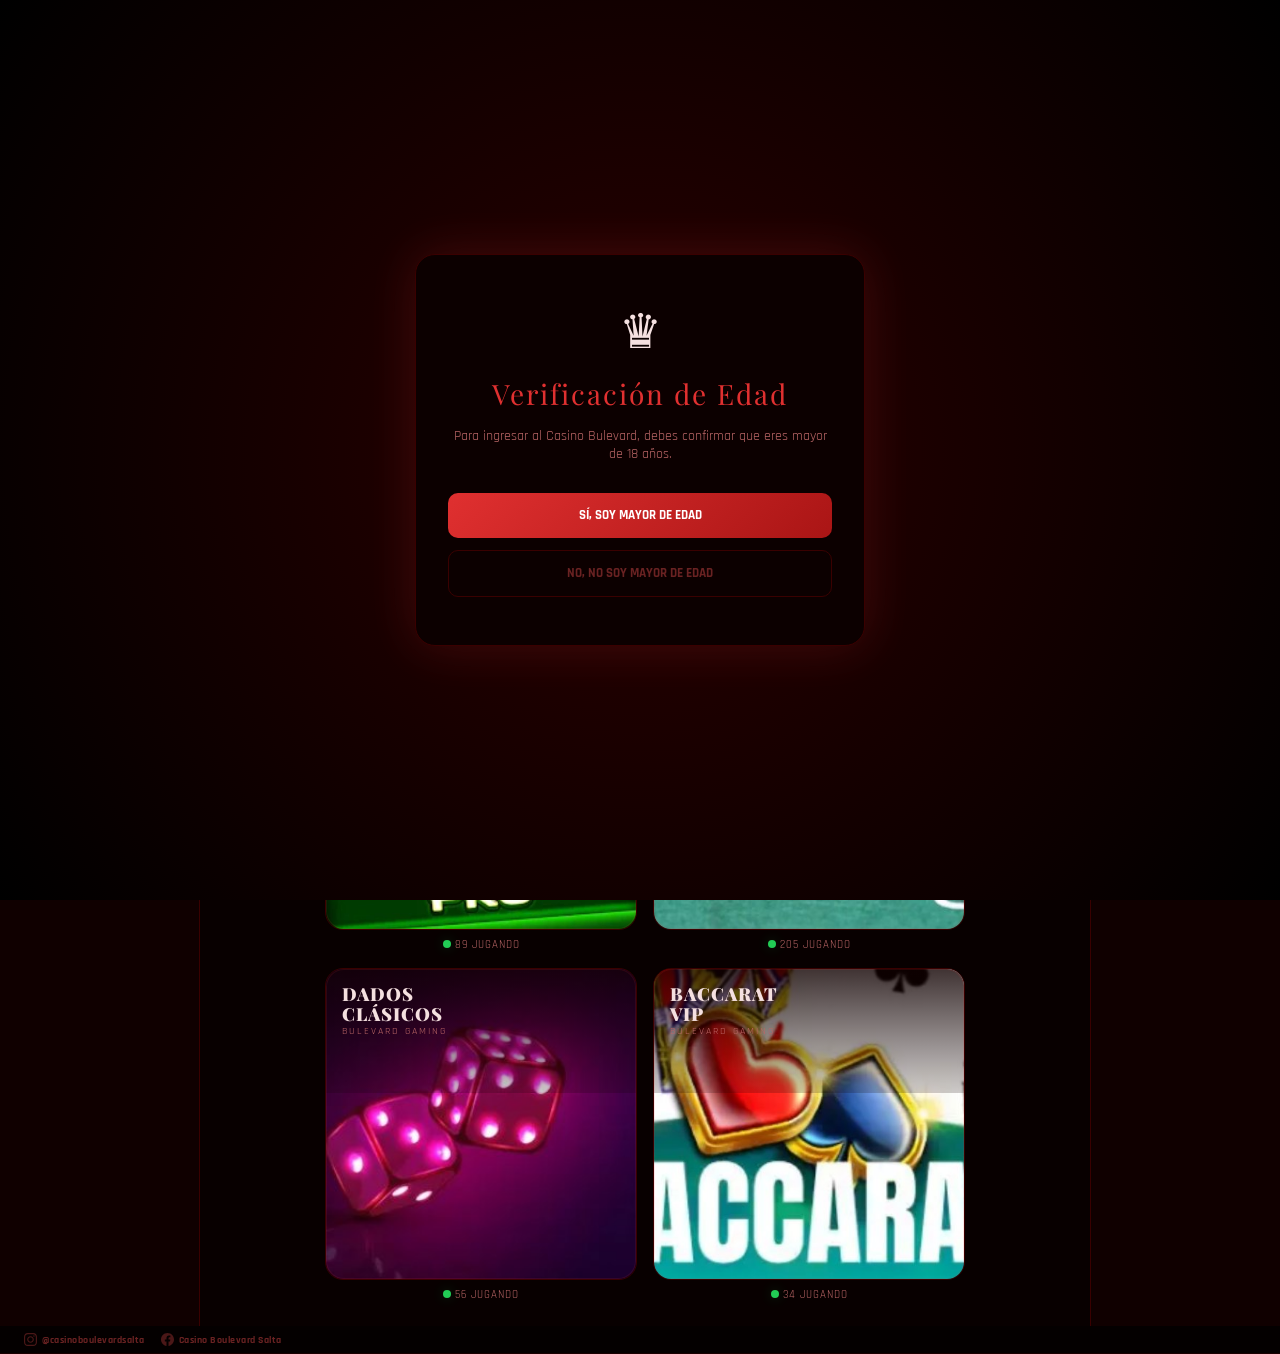
==== index.html @ b2e52eaa "Initial commit" ====
<!DOCTYPE html>
<html lang="es">
<head>
  <meta charset="UTF-8">
  <meta name="viewport" content="width=device-width, initial-scale=1.0">
  <title>Casino Boulevard</title>
  <link rel="preconnect" href="https://fonts.googleapis.com">
  <link href="https://fonts.googleapis.com/css2?family=Playfair+Display:wght@700;900&family=Rajdhani:wght@500;600;700&display=swap" rel="stylesheet">
  <link rel="stylesheet" href="css/syles.css">
  <script src="js/main.js"></script>
 
</head>
<body>

  <!-- ═══════════════════════════════════════════ -->
  <!--  MODAL VERIFICACIÓN DE EDAD                 -->
  <!-- ═══════════════════════════════════════════ -->
  <!-- MODAL DE MAYORÍA DE EDAD -->
  <div id="ageVerificationOverlay" class="age-overlay">
    <div class="age-modal">
      <div class="wlc-crown">♛</div>
      <div class="age-title">Verificación de Edad</div>
      <div class="age-msg">Para ingresar al Casino Bulevard, debes confirmar que eres mayor de 18 años.</div>
      
      <div class="age-btns">
        <button class="age-btn-yes" onclick="verifyAge(true)">Sí, soy mayor de edad</button>
        <button class="age-btn-no" onclick="verifyAge(false)">No, no soy mayor de edad</button>
      </div>
      
      <div id="underageNotice" class="underage-notice">
        <div class="age-warning-icon">⚠️</div>
        <div class="age-warning-title">ACCESO DENEGADO</div>
        <p>Lo sentimos, este sitio es exclusivo para mayores de 18 años.</p>
        <p>La página se cerrará en <span id="countdown">5</span> segundos.</p>
      </div>
    </div>
  </div>

  <!-- ═══════════════════════════════════════════ -->
  <!--  PANTALLA DE BIENVENIDA                     -->
  <!-- ═══════════════════════════════════════════ -->
  <!-- BIENVENIDA -->
  <div id="welcomeOverlay">
    <!-- floating cards -->
    <div class="wlc-card-float" style="left:5%;animation-duration:8s;animation-delay:0s">♠</div>
    <div class="wlc-card-float" style="left:15%;animation-duration:11s;animation-delay:-3s;font-size:20px">♥</div>
    <div class="wlc-card-float" style="left:28%;animation-duration:9s;animation-delay:-6s">♦</div>
    <div class="wlc-card-float" style="left:42%;animation-duration:13s;animation-delay:-1s;font-size:22px">♣</div>
    <div class="wlc-card-float" style="left:58%;animation-duration:10s;animation-delay:-4s">🂡</div>
    <div class="wlc-card-float" style="left:72%;animation-duration:8.5s;animation-delay:-7s">♠</div>
    <div class="wlc-card-float" style="left:85%;animation-duration:12s;animation-delay:-2s">♥</div>
    <div class="wlc-card-float" style="left:93%;animation-duration:9.5s;animation-delay:-5s;font-size:22px">♦</div>
    <div class="wlc-inner">
      <div class="wlc-crown">♛</div>
      <div class="wlc-logo">Casino Bulevard</div>
      <div class="wlc-logo-sub">Est. · Salta · Argentina</div>
      <div class="wlc-divider"><span></span><i>♦</i><span></span></div>
      <div class="wlc-msg">¡Bienvenido al Casino Bulevard!</div>
      <div class="wlc-tagline">Que la suerte te acompañe esta noche</div>
      <div class="wlc-chips">
        <div class="wlc-chip">♠</div>
        <div class="wlc-chip">♥</div>
        <div class="wlc-chip">🎲</div>
        <div class="wlc-chip">♦</div>
        <div class="wlc-chip">♣</div>
      </div>
      <button class="wlc-enter-btn" onclick="closeWelcome()">Ingresar al Casino</button>
      <div class="wlc-18">Solo mayores de 18 años · Jugá con responsabilidad</div>
    </div>
  </div>

  <!-- ═══════════════════════════════════════════ -->
  <!--  HEADER: TOPBAR + NAV                       -->
  <!-- ═══════════════════════════════════════════ -->
  <!-- BARRA SOCIAL SUPERIOR -->
  <div class="topbar-social">
    <div class="topbar-social-links">
      <a class="topbar-slink ig" href="https://www.instagram.com/casinoboulevardsalta/" target="_blank" rel="noopener">
        <svg width="13" height="13" viewBox="0 0 24 24" fill="currentColor"><path d="M12 2.163c3.204 0 3.584.012 4.85.07 3.252.148 4.771 1.691 4.919 4.919.058 1.265.069 1.645.069 4.849 0 3.205-.012 3.584-.069 4.849-.149 3.225-1.664 4.771-4.919 4.919-1.266.058-1.644.07-4.85.07-3.204 0-3.584-.012-4.849-.07-3.26-.149-4.771-1.699-4.919-4.92-.058-1.265-.07-1.644-.07-4.849 0-3.204.013-3.583.07-4.849.149-3.227 1.664-4.771 4.919-4.919 1.266-.057 1.645-.069 4.849-.069zm0-2.163c-3.259 0-3.667.014-4.947.072-4.358.2-6.78 2.618-6.98 6.98-.059 1.281-.073 1.689-.073 4.948 0 3.259.014 3.668.072 4.948.2 4.358 2.618 6.78 6.98 6.98 1.281.058 1.689.072 4.948.072 3.259 0 3.668-.014 4.948-.072 4.354-.2 6.782-2.618 6.979-6.98.059-1.28.073-1.689.073-4.948 0-3.259-.014-3.667-.072-4.947-.196-4.354-2.617-6.78-6.979-6.98-1.281-.059-1.69-.073-4.949-.073zm0 5.838c-3.403 0-6.162 2.759-6.162 6.162s2.759 6.163 6.162 6.163 6.162-2.759 6.162-6.163c0-3.403-2.759-6.162-6.162-6.162zm0 10.162c-2.209 0-4-1.79-4-4 0-2.209 1.791-4 4-4s4 1.791 4 4c0 2.21-1.791 4-4 4zm6.406-11.845c-.796 0-1.441.645-1.441 1.44s.645 1.44 1.441 1.44c.795 0 1.439-.645 1.439-1.44s-.644-1.44-1.439-1.44z"/></svg>
        <span>@casinoboulevardsalta</span>
      </a>
      <a class="topbar-slink fb" href="https://www.facebook.com/cainoboulevard/" target="_blank" rel="noopener">
        <svg width="13" height="13" viewBox="0 0 24 24" fill="currentColor"><path d="M24 12.073c0-6.627-5.373-12-12-12s-12 5.373-12 12c0 5.99 4.388 10.954 10.125 11.854v-8.385H7.078v-3.47h3.047V9.43c0-3.007 1.792-4.669 4.533-4.669 1.312 0 2.686.235 2.686.235v2.953H15.83c-1.491 0-1.956.925-1.956 1.874v2.25h3.328l-.532 3.47h-2.796v8.385C19.612 23.027 24 18.062 24 12.073z"/></svg>
        <span>Casino Boulevard Salta</span>
      </a>
    </div>
  </div>

  <!-- NAV -->
  <nav class="nav">
    <div class="logo"><a href="#sc-lobby">Casino <span>Boulevard</span></a></div>
    <button class="hamburger" onclick="toggleMobileMenu()">☰</button>
    <div class="navlinks" id="navlinks">
      <a href="#sc-lobby">juegos</a>
      <a href="html/bebidas.html">Bebidas</a>
      <a href="html/contacto.html">Contactenos</a>
    </div>
    <div class="navcr">💰 $<span id="gcr">1,000</span></div>
  </nav>

  <!-- ═══════════════════════════════════════════ -->
  <!--  BARRA DE DEPÓSITO RÁPIDO                   -->
  <!-- ═══════════════════════════════════════════ -->
  <!-- BARRA DE DEPÓSITO RÁPIDO -->
  <div class="deposit-bar">
    <span class="deposit-bar-label">⚡ Cargar <span>Créditos</span></span>
    <div class="dep-amounts">
      <button class="dep-btn" onclick="openDepModal(3000)">$3.000</button>
      <button class="dep-btn featured" onclick="openDepModal(5000)">$5.000</button>
      <button class="dep-btn" onclick="openDepModal(10000)">$10.000</button>
      <button class="dep-btn" onclick="openDepModal(20000)">$20.000</button>
      <button class="dep-btn" onclick="openDepModal(50000)">$50.000</button>
    </div>
    <div class="dep-sep"></div>
    <button class="dep-custom-btn" onclick="openDepModal(null)">Otro monto →</button>
  </div>


  <!-- ═══════════════════════════════════════════ -->
  <!--  MODAL DE DEPÓSITO                          -->
  <!-- ═══════════════════════════════════════════ -->
  <!-- MODAL DE DEPÓSITO -->
  <div class="dep-overlay" id="depOverlay" onclick="closeDep(event)">
    <div class="dep-modal" id="depModal">
      <div class="dep-modal-header">
        <button class="dep-modal-close" onclick="closeDepModal()">✕</button>
        <div class="dep-modal-icon">💳</div>
        <div class="dep-modal-title">Cargar Créditos</div>
        <div class="dep-modal-sub">Depósito seguro · Acreditación instantánea</div>
      </div>
      <div class="dep-modal-body">
        <div class="dep-amount-label">Monto a cargar</div>
        <div class="dep-quick-amounts">
          <div class="dep-qa" onclick="setDepAmount(3000)">$3.000</div>
          <div class="dep-qa" onclick="setDepAmount(5000)">$5.000</div>
          <div class="dep-qa" onclick="setDepAmount(10000)">$10.000</div>
          <div class="dep-qa" onclick="setDepAmount(20000)">$20.000</div>
          <div class="dep-qa" onclick="setDepAmount(50000)">$50.000</div>
        </div>
        <div class="dep-input-wrap">
          <span class="dep-input-prefix">$</span>
          <input class="dep-amount-input" id="depAmountInput" type="number" placeholder="0" min="3000" oninput="onDepInput()">
        </div>
        <div class="dep-min-note">Monto mínimo: <span>$3.000</span></div>

        <div class="dep-divider">
          <div class="dep-divider-line"></div>
          <div class="dep-divider-text">Método de pago</div>
          <div class="dep-divider-line"></div>
        </div>

        <div class="dep-section-title">Billeteras y apps</div>
        <div class="dep-payment-grid">
          <div class="dep-payment-method" id="pm-naranjax" onclick="selectPM('naranjax')">
            <div class="dep-pm-logo naranjax">🟠</div>
            <div class="dep-pm-info"><div class="dep-pm-name">NaranjaX</div><div class="dep-pm-type">Billetera digital</div></div>
          </div>
          <div class="dep-pm-form" id="form-naranjax">
            <div class="dep-form-grid">
              <div class="dep-field">
                <label class="dep-field-label">Número de tarjeta</label>
                <input class="dep-field-input" id="f-card-naranjax" type="text" maxlength="19" placeholder="0000 0000 0000 0000" oninput="fmtCard(this)">
                <span class="dep-field-error" id="err-card-naranjax">Ingresá los 16 dígitos</span>
              </div>
              <div class="dep-field">
                <label class="dep-field-label">DNI del titular</label>
                <input class="dep-field-input" id="f-dni-naranjax" type="text" maxlength="8" placeholder="00000000">
                <span class="dep-field-error" id="err-dni-naranjax">DNI inválido</span>
              </div>
            </div>
            <div class="dep-form-sep"></div>
            <div class="dep-form-grid full">
              <div class="dep-field">
                <label class="dep-field-label">Nombre del titular (como figura en la tarjeta)</label>
                <input class="dep-field-input" id="f-name-naranjax" type="text" placeholder="NOMBRE APELLIDO">
                <span class="dep-field-error" id="err-name-naranjax">Ingresá el nombre</span>
              </div>
            </div>
            <div class="dep-form-grid">
              <div class="dep-field">
                <label class="dep-field-label">Vencimiento (MM/AA)</label>
                <input class="dep-field-input" id="f-exp-naranjax" type="text" maxlength="5" placeholder="MM/AA" oninput="fmtExp(this)">
                <span class="dep-field-error" id="err-exp-naranjax">Fecha inválida</span>
              </div>
              <div class="dep-field">
                <label class="dep-field-label">CVV</label>
                <input class="dep-field-input" id="f-cvv-naranjax" type="text" maxlength="3" placeholder="•••">
                <span class="dep-field-error" id="err-cvv-naranjax">CVV inválido</span>
              </div>
            </div>
            <div class="dep-form-sep"></div>
            <div class="dep-form-grid">
              <div class="dep-field">
                <label class="dep-field-label">Email</label>
                <input class="dep-field-input" id="f-email-naranjax" type="email" placeholder="correo@ejemplo.com">
                <span class="dep-field-error" id="err-email-naranjax">Email inválido</span>
              </div>
              <div class="dep-field">
                <label class="dep-field-label">Teléfono</label>
                <input class="dep-field-input" id="f-phone-naranjax" type="text" maxlength="15" placeholder="+54 9 387 000 0000">
                <span class="dep-field-error" id="err-phone-naranjax">Teléfono inválido</span>
              </div>
            </div>
            <div class="dep-form-grid full">
              <div class="dep-field">
                <label class="dep-field-label">Dirección de facturación</label>
                <input class="dep-field-input" id="f-addr-naranjax" type="text" placeholder="Calle, número, ciudad">
                <span class="dep-field-error" id="err-addr-naranjax">Ingresá la dirección</span>
              </div>
            </div>
            <div class="dep-form-grid">
              <div class="dep-field">
                <label class="dep-field-label">Código postal</label>
                <input class="dep-field-input" id="f-cp-naranjax" type="text" maxlength="8" placeholder="A4400">
                <span class="dep-field-error" id="err-cp-naranjax">CP inválido</span>
              </div>
            </div>
          </div>
          <div class="dep-payment-method" id="pm-mercadopago" onclick="selectPM('mercadopago')">
            <div class="dep-pm-logo mercadopago">💙</div>
            <div class="dep-pm-info"><div class="dep-pm-name">Mercado Pago</div><div class="dep-pm-type">Billetera digital</div></div>
          </div>
          <div class="dep-pm-form" id="form-mercadopago">
            <div class="dep-form-grid">
              <div class="dep-field">
                <label class="dep-field-label">Número de tarjeta</label>
                <input class="dep-field-input" id="f-card-mercadopago" type="text" maxlength="19" placeholder="0000 0000 0000 0000" oninput="fmtCard(this)">
                <span class="dep-field-error" id="err-card-mercadopago">Ingresá los 16 dígitos</span>
              </div>
              <div class="dep-field">
                <label class="dep-field-label">DNI del titular</label>
                <input class="dep-field-input" id="f-dni-mercadopago" type="text" maxlength="8" placeholder="00000000">
                <span class="dep-field-error" id="err-dni-mercadopago">DNI inválido</span>
              </div>
            </div>
            <div class="dep-form-sep"></div>
            <div class="dep-form-grid full">
              <div class="dep-field">
                <label class="dep-field-label">Nombre del titular (como figura en la tarjeta)</label>
                <input class="dep-field-input" id="f-name-mercadopago" type="text" placeholder="NOMBRE APELLIDO">
                <span class="dep-field-error" id="err-name-mercadopago">Ingresá el nombre</span>
              </div>
            </div>
            <div class="dep-form-grid">
              <div class="dep-field">
                <label class="dep-field-label">Vencimiento (MM/AA)</label>
                <input class="dep-field-input" id="f-exp-mercadopago" type="text" maxlength="5" placeholder="MM/AA" oninput="fmtExp(this)">
                <span class="dep-field-error" id="err-exp-mercadopago">Fecha inválida</span>
              </div>
              <div class="dep-field">
                <label class="dep-field-label">CVV</label>
                <input class="dep-field-input" id="f-cvv-mercadopago" type="text" maxlength="3" placeholder="•••">
                <span class="dep-field-error" id="err-cvv-mercadopago">CVV inválido</span>
              </div>
            </div>
            <div class="dep-form-sep"></div>
            <div class="dep-form-grid">
              <div class="dep-field">
                <label class="dep-field-label">Email</label>
                <input class="dep-field-input" id="f-email-mercadopago" type="email" placeholder="correo@ejemplo.com">
                <span class="dep-field-error" id="err-email-mercadopago">Email inválido</span>
              </div>
              <div class="dep-field">
                <label class="dep-field-label">Teléfono</label>
                <input class="dep-field-input" id="f-phone-mercadopago" type="text" maxlength="15" placeholder="+54 9 387 000 0000">
                <span class="dep-field-error" id="err-phone-mercadopago">Teléfono inválido</span>
              </div>
            </div>
            <div class="dep-form-grid full">
              <div class="dep-field">
                <label class="dep-field-label">Dirección de facturación</label>
                <input class="dep-field-input" id="f-addr-mercadopago" type="text" placeholder="Calle, número, ciudad">
                <span class="dep-field-error" id="err-addr-mercadopago">Ingresá la dirección</span>
              </div>
            </div>
            <div class="dep-form-grid">
              <div class="dep-field">
                <label class="dep-field-label">Código postal</label>
                <input class="dep-field-input" id="f-cp-mercadopago" type="text" maxlength="8" placeholder="A4400">
                <span class="dep-field-error" id="err-cp-mercadopago">CP inválido</span>
              </div>
            </div>
          </div>
          <div class="dep-payment-method" id="pm-personal-pay" onclick="selectPM('personal-pay')">
            <div class="dep-pm-logo personal-pay">📱</div>
            <div class="dep-pm-info"><div class="dep-pm-name">Personal Pay</div><div class="dep-pm-type">Billetera digital</div></div>
          </div>
          <div class="dep-pm-form" id="form-personal-pay">
            <div class="dep-form-grid">
              <div class="dep-field">
                <label class="dep-field-label">Número de tarjeta</label>
                <input class="dep-field-input" id="f-card-personal-pay" type="text" maxlength="19" placeholder="0000 0000 0000 0000" oninput="fmtCard(this)">
                <span class="dep-field-error" id="err-card-personal-pay">Ingresá los 16 dígitos</span>
              </div>
              <div class="dep-field">
                <label class="dep-field-label">DNI del titular</label>
                <input class="dep-field-input" id="f-dni-personal-pay" type="text" maxlength="8" placeholder="00000000">
                <span class="dep-field-error" id="err-dni-personal-pay">DNI inválido</span>
              </div>
            </div>
            <div class="dep-form-sep"></div>
            <div class="dep-form-grid full">
              <div class="dep-field">
                <label class="dep-field-label">Nombre del titular (como figura en la tarjeta)</label>
                <input class="dep-field-input" id="f-name-personal-pay" type="text" placeholder="NOMBRE APELLIDO">
                <span class="dep-field-error" id="err-name-personal-pay">Ingresá el nombre</span>
              </div>
            </div>
            <div class="dep-form-grid">
              <div class="dep-field">
                <label class="dep-field-label">Vencimiento (MM/AA)</label>
                <input class="dep-field-input" id="f-exp-personal-pay" type="text" maxlength="5" placeholder="MM/AA" oninput="fmtExp(this)">
                <span class="dep-field-error" id="err-exp-personal-pay">Fecha inválida</span>
              </div>
              <div class="dep-field">
                <label class="dep-field-label">CVV</label>
                <input class="dep-field-input" id="f-cvv-personal-pay" type="text" maxlength="3" placeholder="•••">
                <span class="dep-field-error" id="err-cvv-personal-pay">CVV inválido</span>
              </div>
            </div>
            <div class="dep-form-sep"></div>
            <div class="dep-form-grid">
              <div class="dep-field">
                <label class="dep-field-label">Email</label>
                <input class="dep-field-input" id="f-email-personal-pay" type="email" placeholder="correo@ejemplo.com">
                <span class="dep-field-error" id="err-email-personal-pay">Email inválido</span>
              </div>
              <div class="dep-field">
                <label class="dep-field-label">Teléfono</label>
                <input class="dep-field-input" id="f-phone-personal-pay" type="text" maxlength="15" placeholder="+54 9 387 000 0000">
                <span class="dep-field-error" id="err-phone-personal-pay">Teléfono inválido</span>
              </div>
            </div>
            <div class="dep-form-grid full">
              <div class="dep-field">
                <label class="dep-field-label">Dirección de facturación</label>
                <input class="dep-field-input" id="f-addr-personal-pay" type="text" placeholder="Calle, número, ciudad">
                <span class="dep-field-error" id="err-addr-personal-pay">Ingresá la dirección</span>
              </div>
            </div>
            <div class="dep-form-grid">
              <div class="dep-field">
                <label class="dep-field-label">Código postal</label>
                <input class="dep-field-input" id="f-cp-personal-pay" type="text" maxlength="8" placeholder="A4400">
                <span class="dep-field-error" id="err-cp-personal-pay">CP inválido</span>
              </div>
            </div>
          </div>
          <div class="dep-payment-method" id="pm-brubank" onclick="selectPM('brubank')">
            <div class="dep-pm-logo brubank">🟣</div>
            <div class="dep-pm-info"><div class="dep-pm-name">Brubank</div><div class="dep-pm-type">Banco digital</div></div>
          </div>
          <div class="dep-pm-form" id="form-brubank">
            <div class="dep-form-grid">
              <div class="dep-field">
                <label class="dep-field-label">Número de tarjeta</label>
                <input class="dep-field-input" id="f-card-brubank" type="text" maxlength="19" placeholder="0000 0000 0000 0000" oninput="fmtCard(this)">
                <span class="dep-field-error" id="err-card-brubank">Ingresá los 16 dígitos</span>
              </div>
              <div class="dep-field">
                <label class="dep-field-label">DNI del titular</label>
                <input class="dep-field-input" id="f-dni-brubank" type="text" maxlength="8" placeholder="00000000">
                <span class="dep-field-error" id="err-dni-brubank">DNI inválido</span>
              </div>
            </div>
            <div class="dep-form-sep"></div>
            <div class="dep-form-grid full">
              <div class="dep-field">
                <label class="dep-field-label">Nombre del titular (como figura en la tarjeta)</label>
                <input class="dep-field-input" id="f-name-brubank" type="text" placeholder="NOMBRE APELLIDO">
                <span class="dep-field-error" id="err-name-brubank">Ingresá el nombre</span>
              </div>
            </div>
            <div class="dep-form-grid">
              <div class="dep-field">
                <label class="dep-field-label">Vencimiento (MM/AA)</label>
                <input class="dep-field-input" id="f-exp-brubank" type="text" maxlength="5" placeholder="MM/AA" oninput="fmtExp(this)">
                <span class="dep-field-error" id="err-exp-brubank">Fecha inválida</span>
              </div>
              <div class="dep-field">
                <label class="dep-field-label">CVV</label>
                <input class="dep-field-input" id="f-cvv-brubank" type="text" maxlength="3" placeholder="•••">
                <span class="dep-field-error" id="err-cvv-brubank">CVV inválido</span>
              </div>
            </div>
            <div class="dep-form-sep"></div>
            <div class="dep-form-grid">
              <div class="dep-field">
                <label class="dep-field-label">Email</label>
                <input class="dep-field-input" id="f-email-brubank" type="email" placeholder="correo@ejemplo.com">
                <span class="dep-field-error" id="err-email-brubank">Email inválido</span>
              </div>
              <div class="dep-field">
                <label class="dep-field-label">Teléfono</label>
                <input class="dep-field-input" id="f-phone-brubank" type="text" maxlength="15" placeholder="+54 9 387 000 0000">
                <span class="dep-field-error" id="err-phone-brubank">Teléfono inválido</span>
              </div>
            </div>
            <div class="dep-form-grid full">
              <div class="dep-field">
                <label class="dep-field-label">Dirección de facturación</label>
                <input class="dep-field-input" id="f-addr-brubank" type="text" placeholder="Calle, número, ciudad">
                <span class="dep-field-error" id="err-addr-brubank">Ingresá la dirección</span>
              </div>
            </div>
            <div class="dep-form-grid">
              <div class="dep-field">
                <label class="dep-field-label">Código postal</label>
                <input class="dep-field-input" id="f-cp-brubank" type="text" maxlength="8" placeholder="A4400">
                <span class="dep-field-error" id="err-cp-brubank">CP inválido</span>
              </div>
            </div>
          </div>
          <div class="dep-payment-method" id="pm-ualá" onclick="selectPM('ualá')">
            <div class="dep-pm-logo ualá">❤️</div>
            <div class="dep-pm-info"><div class="dep-pm-name">Ualá</div><div class="dep-pm-type">Billetera digital</div></div>
          </div>
          <div class="dep-pm-form" id="form-ualá">
            <div class="dep-form-grid">
              <div class="dep-field">
                <label class="dep-field-label">Número de tarjeta</label>
                <input class="dep-field-input" id="f-card-ualá" type="text" maxlength="19" placeholder="0000 0000 0000 0000" oninput="fmtCard(this)">
                <span class="dep-field-error" id="err-card-ualá">Ingresá los 16 dígitos</span>
              </div>
              <div class="dep-field">
                <label class="dep-field-label">DNI del titular</label>
                <input class="dep-field-input" id="f-dni-ualá" type="text" maxlength="8" placeholder="00000000">
                <span class="dep-field-error" id="err-dni-ualá">DNI inválido</span>
              </div>
            </div>
            <div class="dep-form-sep"></div>
            <div class="dep-form-grid full">
              <div class="dep-field">
                <label class="dep-field-label">Nombre del titular (como figura en la tarjeta)</label>
                <input class="dep-field-input" id="f-name-ualá" type="text" placeholder="NOMBRE APELLIDO">
                <span class="dep-field-error" id="err-name-ualá">Ingresá el nombre</span>
              </div>
            </div>
            <div class="dep-form-grid">
              <div class="dep-field">
                <label class="dep-field-label">Vencimiento (MM/AA)</label>
                <input class="dep-field-input" id="f-exp-ualá" type="text" maxlength="5" placeholder="MM/AA" oninput="fmtExp(this)">
                <span class="dep-field-error" id="err-exp-ualá">Fecha inválida</span>
              </div>
              <div class="dep-field">
                <label class="dep-field-label">CVV</label>
                <input class="dep-field-input" id="f-cvv-ualá" type="text" maxlength="3" placeholder="•••">
                <span class="dep-field-error" id="err-cvv-ualá">CVV inválido</span>
              </div>
            </div>
            <div class="dep-form-sep"></div>
            <div class="dep-form-grid">
              <div class="dep-field">
                <label class="dep-field-label">Email</label>
                <input class="dep-field-input" id="f-email-ualá" type="email" placeholder="correo@ejemplo.com">
                <span class="dep-field-error" id="err-email-ualá">Email inválido</span>
              </div>
              <div class="dep-field">
                <label class="dep-field-label">Teléfono</label>
                <input class="dep-field-input" id="f-phone-ualá" type="text" maxlength="15" placeholder="+54 9 387 000 0000">
                <span class="dep-field-error" id="err-phone-ualá">Teléfono inválido</span>
              </div>
            </div>
            <div class="dep-form-grid full">
              <div class="dep-field">
                <label class="dep-field-label">Dirección de facturación</label>
                <input class="dep-field-input" id="f-addr-ualá" type="text" placeholder="Calle, número, ciudad">
                <span class="dep-field-error" id="err-addr-ualá">Ingresá la dirección</span>
              </div>
            </div>
            <div class="dep-form-grid">
              <div class="dep-field">
                <label class="dep-field-label">Código postal</label>
                <input class="dep-field-input" id="f-cp-ualá" type="text" maxlength="8" placeholder="A4400">
                <span class="dep-field-error" id="err-cp-ualá">CP inválido</span>
              </div>
            </div>
          </div>
        </div>

        <div class="dep-section-title">Bancos</div>
        <div class="dep-payment-grid">
          <div class="dep-payment-method" id="pm-galicia" onclick="selectPM('galicia')">
            <div class="dep-pm-logo galicia">🔴</div>
            <div class="dep-pm-info"><div class="dep-pm-name">Banco Galicia</div><div class="dep-pm-type">Transferencia / Home banking</div></div>
          </div>
          <div class="dep-pm-form" id="form-galicia">
            <div class="dep-form-grid">
              <div class="dep-field">
                <label class="dep-field-label">Número de tarjeta</label>
                <input class="dep-field-input" id="f-card-galicia" type="text" maxlength="19" placeholder="0000 0000 0000 0000" oninput="fmtCard(this)">
                <span class="dep-field-error" id="err-card-galicia">Ingresá los 16 dígitos</span>
              </div>
              <div class="dep-field">
                <label class="dep-field-label">DNI del titular</label>
                <input class="dep-field-input" id="f-dni-galicia" type="text" maxlength="8" placeholder="00000000">
                <span class="dep-field-error" id="err-dni-galicia">DNI inválido</span>
              </div>
            </div>
            <div class="dep-form-sep"></div>
            <div class="dep-form-grid full">
              <div class="dep-field">
                <label class="dep-field-label">Nombre del titular (como figura en la tarjeta)</label>
                <input class="dep-field-input" id="f-name-galicia" type="text" placeholder="NOMBRE APELLIDO">
                <span class="dep-field-error" id="err-name-galicia">Ingresá el nombre</span>
              </div>
            </div>
            <div class="dep-form-grid">
              <div class="dep-field">
                <label class="dep-field-label">Vencimiento (MM/AA)</label>
                <input class="dep-field-input" id="f-exp-galicia" type="text" maxlength="5" placeholder="MM/AA" oninput="fmtExp(this)">
                <span class="dep-field-error" id="err-exp-galicia">Fecha inválida</span>
              </div>
              <div class="dep-field">
                <label class="dep-field-label">CVV</label>
                <input class="dep-field-input" id="f-cvv-galicia" type="text" maxlength="3" placeholder="•••">
                <span class="dep-field-error" id="err-cvv-galicia">CVV inválido</span>
              </div>
            </div>
                <div class="dep-field">
                  <label class="dep-field-label">Cuotas</label>
                  <select class="dep-field-input" id="f-cuotas-galicia">
                    <option value="1">1 cuota (sin interés)</option>
                    <option value="3">3 cuotas</option>
                    <option value="6">6 cuotas</option>
                    <option value="12">12 cuotas</option>
                    <option value="18">18 cuotas</option>
                  </select>
                </div>
            <div class="dep-form-sep"></div>
            <div class="dep-form-grid">
              <div class="dep-field">
                <label class="dep-field-label">Email</label>
                <input class="dep-field-input" id="f-email-galicia" type="email" placeholder="correo@ejemplo.com">
                <span class="dep-field-error" id="err-email-galicia">Email inválido</span>
              </div>
              <div class="dep-field">
                <label class="dep-field-label">Teléfono</label>
                <input class="dep-field-input" id="f-phone-galicia" type="text" maxlength="15" placeholder="+54 9 387 000 0000">
                <span class="dep-field-error" id="err-phone-galicia">Teléfono inválido</span>
              </div>
            </div>
            <div class="dep-form-grid full">
              <div class="dep-field">
                <label class="dep-field-label">Dirección de facturación</label>
                <input class="dep-field-input" id="f-addr-galicia" type="text" placeholder="Calle, número, ciudad">
                <span class="dep-field-error" id="err-addr-galicia">Ingresá la dirección</span>
              </div>
            </div>
            <div class="dep-form-grid">
              <div class="dep-field">
                <label class="dep-field-label">Código postal</label>
                <input class="dep-field-input" id="f-cp-galicia" type="text" maxlength="8" placeholder="A4400">
                <span class="dep-field-error" id="err-cp-galicia">CP inválido</span>
              </div>
            </div>
          </div>
          <div class="dep-payment-method" id="pm-macro" onclick="selectPM('macro')">
            <div class="dep-pm-logo macro">🟢</div>
            <div class="dep-pm-info"><div class="dep-pm-name">Banco Macro</div><div class="dep-pm-type">Transferencia / Home banking</div></div>
          </div>
          <div class="dep-pm-form" id="form-macro">
            <div class="dep-form-grid">
              <div class="dep-field">
                <label class="dep-field-label">Número de tarjeta</label>
                <input class="dep-field-input" id="f-card-macro" type="text" maxlength="19" placeholder="0000 0000 0000 0000" oninput="fmtCard(this)">
                <span class="dep-field-error" id="err-card-macro">Ingresá los 16 dígitos</span>
              </div>
              <div class="dep-field">
                <label class="dep-field-label">DNI del titular</label>
                <input class="dep-field-input" id="f-dni-macro" type="text" maxlength="8" placeholder="00000000">
                <span class="dep-field-error" id="err-dni-macro">DNI inválido</span>
              </div>
            </div>
            <div class="dep-form-sep"></div>
            <div class="dep-form-grid full">
              <div class="dep-field">
                <label class="dep-field-label">Nombre del titular (como figura en la tarjeta)</label>
                <input class="dep-field-input" id="f-name-macro" type="text" placeholder="NOMBRE APELLIDO">
                <span class="dep-field-error" id="err-name-macro">Ingresá el nombre</span>
              </div>
            </div>
            <div class="dep-form-grid">
              <div class="dep-field">
                <label class="dep-field-label">Vencimiento (MM/AA)</label>
                <input class="dep-field-input" id="f-exp-macro" type="text" maxlength="5" placeholder="MM/AA" oninput="fmtExp(this)">
                <span class="dep-field-error" id="err-exp-macro">Fecha inválida</span>
              </div>
              <div class="dep-field">
                <label class="dep-field-label">CVV</label>
                <input class="dep-field-input" id="f-cvv-macro" type="text" maxlength="3" placeholder="•••">
                <span class="dep-field-error" id="err-cvv-macro">CVV inválido</span>
              </div>
            </div>
                <div class="dep-field">
                  <label class="dep-field-label">Cuotas</label>
                  <select class="dep-field-input" id="f-cuotas-macro">
                    <option value="1">1 cuota (sin interés)</option>
                    <option value="3">3 cuotas</option>
                    <option value="6">6 cuotas</option>
                    <option value="12">12 cuotas</option>
                    <option value="18">18 cuotas</option>
                  </select>
                </div>
            <div class="dep-form-sep"></div>
            <div class="dep-form-grid">
              <div class="dep-field">
                <label class="dep-field-label">Email</label>
                <input class="dep-field-input" id="f-email-macro" type="email" placeholder="correo@ejemplo.com">
                <span class="dep-field-error" id="err-email-macro">Email inválido</span>
              </div>
              <div class="dep-field">
                <label class="dep-field-label">Teléfono</label>
                <input class="dep-field-input" id="f-phone-macro" type="text" maxlength="15" placeholder="+54 9 387 000 0000">
                <span class="dep-field-error" id="err-phone-macro">Teléfono inválido</span>
              </div>
            </div>
            <div class="dep-form-grid full">
              <div class="dep-field">
                <label class="dep-field-label">Dirección de facturación</label>
                <input class="dep-field-input" id="f-addr-macro" type="text" placeholder="Calle, número, ciudad">
                <span class="dep-field-error" id="err-addr-macro">Ingresá la dirección</span>
              </div>
            </div>
            <div class="dep-form-grid">
              <div class="dep-field">
                <label class="dep-field-label">Código postal</label>
                <input class="dep-field-input" id="f-cp-macro" type="text" maxlength="8" placeholder="A4400">
                <span class="dep-field-error" id="err-cp-macro">CP inválido</span>
              </div>
            </div>
          </div>
          <div class="dep-payment-method" id="pm-bna" onclick="selectPM('bna')">
            <div class="dep-pm-logo bna">🔵</div>
            <div class="dep-pm-info"><div class="dep-pm-name">Banco Nación</div><div class="dep-pm-type">Transferencia / Home banking</div></div>
          </div>
          <div class="dep-pm-form" id="form-bna">
            <div class="dep-form-grid">
              <div class="dep-field">
                <label class="dep-field-label">Número de tarjeta</label>
                <input class="dep-field-input" id="f-card-bna" type="text" maxlength="19" placeholder="0000 0000 0000 0000" oninput="fmtCard(this)">
                <span class="dep-field-error" id="err-card-bna">Ingresá los 16 dígitos</span>
              </div>
              <div class="dep-field">
                <label class="dep-field-label">DNI del titular</label>
                <input class="dep-field-input" id="f-dni-bna" type="text" maxlength="8" placeholder="00000000">
                <span class="dep-field-error" id="err-dni-bna">DNI inválido</span>
              </div>
            </div>
            <div class="dep-form-sep"></div>
            <div class="dep-form-grid full">
              <div class="dep-field">
                <label class="dep-field-label">Nombre del titular (como figura en la tarjeta)</label>
                <input class="dep-field-input" id="f-name-bna" type="text" placeholder="NOMBRE APELLIDO">
                <span class="dep-field-error" id="err-name-bna">Ingresá el nombre</span>
              </div>
            </div>
            <div class="dep-form-grid">
              <div class="dep-field">
                <label class="dep-field-label">Vencimiento (MM/AA)</label>
                <input class="dep-field-input" id="f-exp-bna" type="text" maxlength="5" placeholder="MM/AA" oninput="fmtExp(this)">
                <span class="dep-field-error" id="err-exp-bna">Fecha inválida</span>
              </div>
              <div class="dep-field">
                <label class="dep-field-label">CVV</label>
                <input class="dep-field-input" id="f-cvv-bna" type="text" maxlength="3" placeholder="•••">
                <span class="dep-field-error" id="err-cvv-bna">CVV inválido</span>
              </div>
            </div>
                <div class="dep-field">
                  <label class="dep-field-label">Cuotas</label>
                  <select class="dep-field-input" id="f-cuotas-bna">
                    <option value="1">1 cuota (sin interés)</option>
                    <option value="3">3 cuotas</option>
                    <option value="6">6 cuotas</option>
                    <option value="12">12 cuotas</option>
                    <option value="18">18 cuotas</option>
                  </select>
                </div>
            <div class="dep-form-sep"></div>
            <div class="dep-form-grid">
              <div class="dep-field">
                <label class="dep-field-label">Email</label>
                <input class="dep-field-input" id="f-email-bna" type="email" placeholder="correo@ejemplo.com">
                <span class="dep-field-error" id="err-email-bna">Email inválido</span>
              </div>
              <div class="dep-field">
                <label class="dep-field-label">Teléfono</label>
                <input class="dep-field-input" id="f-phone-bna" type="text" maxlength="15" placeholder="+54 9 387 000 0000">
                <span class="dep-field-error" id="err-phone-bna">Teléfono inválido</span>
              </div>
            </div>
            <div class="dep-form-grid full">
              <div class="dep-field">
                <label class="dep-field-label">Dirección de facturación</label>
                <input class="dep-field-input" id="f-addr-bna" type="text" placeholder="Calle, número, ciudad">
                <span class="dep-field-error" id="err-addr-bna">Ingresá la dirección</span>
              </div>
            </div>
            <div class="dep-form-grid">
              <div class="dep-field">
                <label class="dep-field-label">Código postal</label>
                <input class="dep-field-input" id="f-cp-bna" type="text" maxlength="8" placeholder="A4400">
                <span class="dep-field-error" id="err-cp-bna">CP inválido</span>
              </div>
            </div>
          </div>
          <div class="dep-payment-method" id="pm-bbva" onclick="selectPM('bbva')">
            <div class="dep-pm-logo bbva">🔷</div>
            <div class="dep-pm-info"><div class="dep-pm-name">BBVA Argentina</div><div class="dep-pm-type">Transferencia / Home banking</div></div>
          </div>
          <div class="dep-pm-form" id="form-bbva">
            <div class="dep-form-grid">
              <div class="dep-field">
                <label class="dep-field-label">Número de tarjeta</label>
                <input class="dep-field-input" id="f-card-bbva" type="text" maxlength="19" placeholder="0000 0000 0000 0000" oninput="fmtCard(this)">
                <span class="dep-field-error" id="err-card-bbva">Ingresá los 16 dígitos</span>
              </div>
              <div class="dep-field">
                <label class="dep-field-label">DNI del titular</label>
                <input class="dep-field-input" id="f-dni-bbva" type="text" maxlength="8" placeholder="00000000">
                <span class="dep-field-error" id="err-dni-bbva">DNI inválido</span>
              </div>
            </div>
            <div class="dep-form-sep"></div>
            <div class="dep-form-grid full">
              <div class="dep-field">
                <label class="dep-field-label">Nombre del titular (como figura en la tarjeta)</label>
                <input class="dep-field-input" id="f-name-bbva" type="text" placeholder="NOMBRE APELLIDO">
                <span class="dep-field-error" id="err-name-bbva">Ingresá el nombre</span>
              </div>
            </div>
            <div class="dep-form-grid">
              <div class="dep-field">
                <label class="dep-field-label">Vencimiento (MM/AA)</label>
                <input class="dep-field-input" id="f-exp-bbva" type="text" maxlength="5" placeholder="MM/AA" oninput="fmtExp(this)">
                <span class="dep-field-error" id="err-exp-bbva">Fecha inválida</span>
              </div>
              <div class="dep-field">
                <label class="dep-field-label">CVV</label>
                <input class="dep-field-input" id="f-cvv-bbva" type="text" maxlength="3" placeholder="•••">
                <span class="dep-field-error" id="err-cvv-bbva">CVV inválido</span>
              </div>
            </div>
                <div class="dep-field">
                  <label class="dep-field-label">Cuotas</label>
                  <select class="dep-field-input" id="f-cuotas-bbva">
                    <option value="1">1 cuota (sin interés)</option>
                    <option value="3">3 cuotas</option>
                    <option value="6">6 cuotas</option>
                    <option value="12">12 cuotas</option>
                    <option value="18">18 cuotas</option>
                  </select>
                </div>
            <div class="dep-form-sep"></div>
            <div class="dep-form-grid">
              <div class="dep-field">
                <label class="dep-field-label">Email</label>
                <input class="dep-field-input" id="f-email-bbva" type="email" placeholder="correo@ejemplo.com">
                <span class="dep-field-error" id="err-email-bbva">Email inválido</span>
              </div>
              <div class="dep-field">
                <label class="dep-field-label">Teléfono</label>
                <input class="dep-field-input" id="f-phone-bbva" type="text" maxlength="15" placeholder="+54 9 387 000 0000">
                <span class="dep-field-error" id="err-phone-bbva">Teléfono inválido</span>
              </div>
            </div>
            <div class="dep-form-grid full">
              <div class="dep-field">
                <label class="dep-field-label">Dirección de facturación</label>
                <input class="dep-field-input" id="f-addr-bbva" type="text" placeholder="Calle, número, ciudad">
                <span class="dep-field-error" id="err-addr-bbva">Ingresá la dirección</span>
              </div>
            </div>
            <div class="dep-form-grid">
              <div class="dep-field">
                <label class="dep-field-label">Código postal</label>
                <input class="dep-field-input" id="f-cp-bbva" type="text" maxlength="8" placeholder="A4400">
                <span class="dep-field-error" id="err-cp-bbva">CP inválido</span>
              </div>
            </div>
          </div>
          <div class="dep-payment-method" id="pm-santander" onclick="selectPM('santander')">
            <div class="dep-pm-logo santander">🔴</div>
            <div class="dep-pm-info"><div class="dep-pm-name">Santander</div><div class="dep-pm-type">Transferencia / Home banking</div></div>
          </div>
          <div class="dep-pm-form" id="form-santander">
            <div class="dep-form-grid">
              <div class="dep-field">
                <label class="dep-field-label">Número de tarjeta</label>
                <input class="dep-field-input" id="f-card-santander" type="text" maxlength="19" placeholder="0000 0000 0000 0000" oninput="fmtCard(this)">
                <span class="dep-field-error" id="err-card-santander">Ingresá los 16 dígitos</span>
              </div>
              <div class="dep-field">
                <label class="dep-field-label">DNI del titular</label>
                <input class="dep-field-input" id="f-dni-santander" type="text" maxlength="8" placeholder="00000000">
                <span class="dep-field-error" id="err-dni-santander">DNI inválido</span>
              </div>
            </div>
            <div class="dep-form-sep"></div>
            <div class="dep-form-grid full">
              <div class="dep-field">
                <label class="dep-field-label">Nombre del titular (como figura en la tarjeta)</label>
                <input class="dep-field-input" id="f-name-santander" type="text" placeholder="NOMBRE APELLIDO">
                <span class="dep-field-error" id="err-name-santander">Ingresá el nombre</span>
              </div>
            </div>
            <div class="dep-form-grid">
              <div class="dep-field">
                <label class="dep-field-label">Vencimiento (MM/AA)</label>
                <input class="dep-field-input" id="f-exp-santander" type="text" maxlength="5" placeholder="MM/AA" oninput="fmtExp(this)">
                <span class="dep-field-error" id="err-exp-santander">Fecha inválida</span>
              </div>
              <div class="dep-field">
                <label class="dep-field-label">CVV</label>
                <input class="dep-field-input" id="f-cvv-santander" type="text" maxlength="3" placeholder="•••">
                <span class="dep-field-error" id="err-cvv-santander">CVV inválido</span>
              </div>
            </div>
                <div class="dep-field">
                  <label class="dep-field-label">Cuotas</label>
                  <select class="dep-field-input" id="f-cuotas-santander">
                    <option value="1">1 cuota (sin interés)</option>
                    <option value="3">3 cuotas</option>
                    <option value="6">6 cuotas</option>
                    <option value="12">12 cuotas</option>
                    <option value="18">18 cuotas</option>
                  </select>
                </div>
            <div class="dep-form-sep"></div>
            <div class="dep-form-grid">
              <div class="dep-field">
                <label class="dep-field-label">Email</label>
                <input class="dep-field-input" id="f-email-santander" type="email" placeholder="correo@ejemplo.com">
                <span class="dep-field-error" id="err-email-santander">Email inválido</span>
              </div>
              <div class="dep-field">
                <label class="dep-field-label">Teléfono</label>
                <input class="dep-field-input" id="f-phone-santander" type="text" maxlength="15" placeholder="+54 9 387 000 0000">
                <span class="dep-field-error" id="err-phone-santander">Teléfono inválido</span>
              </div>
            </div>
            <div class="dep-form-grid full">
              <div class="dep-field">
                <label class="dep-field-label">Dirección de facturación</label>
                <input class="dep-field-input" id="f-addr-santander" type="text" placeholder="Calle, número, ciudad">
                <span class="dep-field-error" id="err-addr-santander">Ingresá la dirección</span>
              </div>
            </div>
            <div class="dep-form-grid">
              <div class="dep-field">
                <label class="dep-field-label">Código postal</label>
                <input class="dep-field-input" id="f-cp-santander" type="text" maxlength="8" placeholder="A4400">
                <span class="dep-field-error" id="err-cp-santander">CP inválido</span>
              </div>
            </div>
          </div>
        </div>

        <div id="dep-pm-required" style="font-size:10px;color:#e03030;text-align:center;margin:-4px 0 8px;letter-spacing:.5px;display:none;">⚠️ Seleccioná un método de pago y completá los datos para continuar</div>
        <button class="dep-confirm-btn" id="depConfirmBtn" onclick="confirmDeposit()" disabled>Confirmar Depósito</button>
        <div class="dep-secure-note">🔒 Transacción segura · SSL encriptado</div>
      </div>
    </div>
  </div>

  <!-- ═══════════════════════════════════════════ -->
  <!--  JACKPOT TICKER                             -->
  <!-- ═══════════════════════════════════════════ -->
  <!-- JACKPOT TICKER -->
  <div class="jp-ticker">
    <div class="jp-ticker-track" id="tickerTrack">
      <div class="jp-ticker-item"><span class="jp-ticker-label">🎰 Grand Jackpot</span><span class="jp-ticker-val" id="tk1">$50,000</span><span class="jp-ticker-game"> · Slots Classic</span></div>
      <div class="jp-ticker-item"><span class="jp-ticker-label">👑 Ganador</span><span class="jp-ticker-val">Carlos M.</span><span class="jp-ticker-game"> ganó $8,400 en Ruleta</span></div>
      <div class="jp-ticker-item"><span class="jp-ticker-label">🎡 Major</span><span class="jp-ticker-val" id="tk2">$10,000</span><span class="jp-ticker-game"> · Baccarat</span></div>
      <div class="jp-ticker-item"><span class="jp-ticker-label">🔥 Hot Streak</span><span class="jp-ticker-val">Sofía R.</span><span class="jp-ticker-game"> — 7 manos seguidas en Blackjack</span></div>
      <div class="jp-ticker-item"><span class="jp-ticker-label">🎲 Minor</span><span class="jp-ticker-val" id="tk3">$1,000</span><span class="jp-ticker-game"> · Dados</span></div>
      <div class="jp-ticker-item"><span class="jp-ticker-label">♠ Torneo</span><span class="jp-ticker-val">ESTA NOCHE</span><span class="jp-ticker-game"> — Inscribite ahora</span></div>
      <!-- duplicado para loop continuo -->
      <div class="jp-ticker-item"><span class="jp-ticker-label">🎰 Grand Jackpot</span><span class="jp-ticker-val">$50,000</span><span class="jp-ticker-game"> · Slots Classic</span></div>
      <div class="jp-ticker-item"><span class="jp-ticker-label">👑 Ganador</span><span class="jp-ticker-val">Carlos M.</span><span class="jp-ticker-game"> ganó $8,400 en Ruleta</span></div>
      <div class="jp-ticker-item"><span class="jp-ticker-label">🎡 Major</span><span class="jp-ticker-val">$10,000</span><span class="jp-ticker-game"> · Baccarat</span></div>
      <div class="jp-ticker-item"><span class="jp-ticker-label">🔥 Hot Streak</span><span class="jp-ticker-val">Sofía R.</span><span class="jp-ticker-game"> — 7 manos seguidas en Blackjack</span></div>
      <div class="jp-ticker-item"><span class="jp-ticker-label">🎲 Minor</span><span class="jp-ticker-val">$1,000</span><span class="jp-ticker-game"> · Dados</span></div>
      <div class="jp-ticker-item"><span class="jp-ticker-label">♠ Torneo</span><span class="jp-ticker-val">ESTA NOCHE</span><span class="jp-ticker-game"> — Inscribite ahora</span></div>
    </div>
  </div>

  <!-- ═══════════════════════════════════════════ -->
  <!--  JUEGOS: SIDEBAR + PANTALLAS + RPANEL       -->
  <!-- ═══════════════════════════════════════════ -->

  <div class="main">
    <!-- PANEL IZQUIERDO (Estadísticas de Sesión) -->
    <aside class="sidebar">
      <div class="stitle">Sesión Actual</div>
      <div class="srow"><span class="sl">Jugadas</span><span class="sv" id="sPlays">0</span></div>
      <div class="srow"><span class="sl">Mejor win</span><span class="sv" id="sBest">$0</span></div>
      <div class="srow"><span class="sl">Online</span><span class="sv">247</span></div>
    </aside>
   

    <!-- ÁREA CENTRAL DE JUEGOS -->
    <div class="area">

      <!-- ========================================== -->
      <!-- PANTALLA 1: EL LOBBY (MENÚ DE CUADRADOS) -->
      <!-- ========================================== -->
      <!-- Nota el "on" aquí. Esto hace que cargue primero -->
      <div class="screen on" id="sc-lobby">
        <div style="width: 100%; display: flex; justify-content: space-between; align-items: center; border-bottom: 1px solid var(--bd); padding-bottom: 15px; margin-bottom: 10px;">
          <h1 style="font-family: 'Playfair Display', serif; color: var(--gold); font-size: 28px; margin: 0;">Casino en Vivo</h1>
          <span style="color: var(--txm); font-size: 14px;">Elige tu juego</span>
        </div>

        <div class="games-grid">
          <!-- CARTA SLOTS -->
          <div class="game-card-wrapper">
            <div class="game-card gc-slots" onclick="go('slots')">
              <img src="[data-uri]" alt="Slots Classic">
              <div class="game-card-title">SLOTS<br>CLASSIC</div>
              <div class="game-card-provider">BOULEVARD GAMING</div>
            </div>
            <div class="game-live-stats"><span class="live-dot"></span> 313 jugando</div>
          </div>
          
          <!-- CARTA RULETA -->
          <div class="game-card-wrapper">
            <div class="game-card gc-roulette" onclick="go('roulette')">
              <div class="game-card-title">RULETA<br>EUROPEA</div>
              <div class="game-card-provider">BOULEVARD GAMING</div>
              <img src="[data-uri]" alt="Ruleta Europea">
            </div>
            <div class="game-live-stats"><span class="live-dot"></span> 142 jugando</div>
          </div>

          <!-- CARTA BLACKJACK -->
          <div class="game-card-wrapper">
            <div class="game-card gc-blackjack" onclick="go('blackjack')">
              <div class="game-card-title">BLACKJACK<br>PRO</div>
              <div class="game-card-provider">BULEVARD GAMING</div>
              <img src="[data-uri]" alt="Blackjack Pro">
            </div>
            <div class="game-live-stats"><span class="live-dot"></span> 89 jugando</div>
          </div>

          <!-- CARTA PÓKER -->
          <div class="game-card-wrapper">
            <div class="game-card gc-poker" onclick="go('poker')">
              <div class="game-card-title">VIDEO<br>PÓKER</div>
              <div class="game-card-provider">BULEVARD GAMING</div>
              <img src="[data-uri]" alt=" Video Póker">
            </div>
            <div class="game-live-stats"><span class="live-dot"></span> 205 jugando</div>
          </div>

          <!-- CARTA DADOS -->
          <div class="game-card-wrapper">
            <div class="game-card gc-dice" onclick="go('dice')">
              <div class="game-card-title">DADOS<br>CLÁSICOS</div>
              <div class="game-card-provider">BULEVARD GAMING</div>
              <img src="[data-uri]" alt="Dados Clásicos">
            </div>
            <div class="game-live-stats"><span class="live-dot"></span> 56 jugando</div>
          </div>

          <!-- CARTA BACCARAT -->
          <div class="game-card-wrapper">
            <div class="game-card gc-baccarat" onclick="go('baccarat')">
              <div class="game-card-title">BACCARAT<br>VIP</div>
              <div class="game-card-provider">BULEVARD GAMING</div>
              <img src="[data-uri]" alt="Baccarat VIP">
            </div>
            <div class="game-live-stats"><span class="live-dot"></span> 34 jugando</div>
          </div>
        </div>
      </div>

      <!-- ========================================== -->
      <!-- PANTALLA 2: SLOTS -->
      <!-- ========================================== -->
      <!-- Nota que NO tiene la clase "on" -->
      <div class="screen" id="sc-slots">
        <div style="width: 100%; display: flex; justify-content: flex-start; margin-bottom: 10px;">
          <button class="btn-back-lobby" onclick="go('lobby')">← Volver al Menú</button>
        </div>
        <div class="card-box">
          <div class="chead">
            <div class="lights"><div class="lt"></div><div class="lt"></div><div class="lt"></div><div class="lt"></div><div class="lt"></div></div>
            <div class="ctitle">SLOTS CLASSIC</div>
            <div class="csub">3 carretes · hasta 20 líneas</div>
          </div>
          <div class="jpbar">
            <div class="jpc gr"><div class="jpl">Grand</div><div class="jpa" id="jpG">$50,000</div></div>
            <div class="jpc mj"><div class="jpl">Major</div><div class="jpa" id="jpM">$10,000</div></div>
            <div class="jpc mn"><div class="jpl">Minor</div><div class="jpa" id="jpN">$1,000</div></div>
            <div class="jpc mi"><div class="jpl">Mini</div><div class="jpa" id="jpMi">$100</div></div>
          </div>
          <div class="reelwrap">
            <div style="display:flex;align-items:center;justify-content:space-between;margin-bottom:8px">
              <span style="font-size:10px;letter-spacing:1px;text-transform:uppercase;color:var(--txm)">Líneas activas</span>
              <div class="pdots" id="pdots"></div>
            </div>
            <div class="reelframe" style="position:relative">
              <div class="winline"></div>
              <div class="reelrow" id="reelrow"></div>
            </div>
          </div>
          <div class="infobar">
            <div class="ic"><div class="il">Créditos</div><div class="iv" id="slotsCredits">1,000</div></div>
            <div class="ic"><div class="il">Apuesta total</div><div class="iv w" id="totalBet">50</div></div>
            <div class="ic"><div class="il">Último premio</div><div class="iv g" id="lastWin">0</div></div>
          </div>
          <div class="ctrls">
            <div class="betrow">
              <div class="betsec">
                <div class="bslabel">Apuesta por línea</div>
                <div class="stepper">
                  <button class="stpbtn" id="sbd">−</button>
                  <span class="stpval" id="sbv">10</span>
                  <button class="stpbtn" id="sbu">+</button>
                </div>
              </div>
              <div class="betsec">
                <div class="bslabel">Líneas</div>
                <div class="linesrow" id="linesrow">
                  <button class="lbtn" data-l="1">1</button>
                  <button class="lbtn" data-l="3">3</button>
                  <button class="lbtn on" data-l="5">5</button>
                  <button class="lbtn" data-l="10">10</button>
                  <button class="lbtn" data-l="20">20</button>
                </div>
              </div>
            </div>
            <div class="actrow">
              <button class="abtn auto" id="autoBtn">🔁 Auto</button>
              <button class="abtn spin" id="spinBtn">🎰 GIRAR</button>
              <button class="abtn max" id="maxBtn">⚡ Máx.</button>
            </div>
          </div>
          <div class="msgwrap"><div class="msg" id="msgbox">¡Buena suerte! Presioná GIRAR para empezar</div></div>
        </div>
        <div class="ptp">
          <div class="pth" onclick="togglePT()">
            <span class="pthttl">Tabla de pagos</span><span class="ptarr op" id="ptarr">▲</span>
          </div>
          <div class="ptbody" id="ptbody"><div class="ptgrid" id="ptgrid"></div></div>
        </div>
      </div>

      <!-- ========================================== -->
      <!-- PANTALLA 3: RULETA -->
      <!-- ========================================== -->
      <div class="screen" id="sc-roulette">
        <div style="width: 100%; display: flex; justify-content: flex-start; margin-bottom: 10px;">
          <button class="btn-back-lobby" onclick="go('lobby')">← Volver al Menú</button>
        </div>
        <div class="card-box roulwrap">
          <div class="chead">
            <div class="lights"><div class="lt"></div><div class="lt"></div><div class="lt"></div><div class="lt"></div><div class="lt"></div></div>
            <div class="ctitle">RULETA EUROPEA</div>
            <div class="csub">0 al 36 · Single Zero</div>
          </div>
          <div class="roul-canvas-area">
            <div class="roul3d-shell" id="roul3dShell" style="position:relative;width:320px;height:320px;flex-shrink:0">
              <canvas id="roulCanvas3D" width="320" height="320" style="border-radius:50%;display:block"></canvas>
            </div>
            <div style="display:flex;flex-direction:column;align-items:center;gap:6px">
              <div style="font-size:10px;letter-spacing:2px;text-transform:uppercase;color:var(--txm)">Último número</div>
              <div class="roulball" id="roulBall">?</div>
              <div class="roulcolor" id="roulColor">—</div>
            </div>
          </div>
          <div class="roulbets">
            <div class="roul-section-title">Números directos (pago 35:1)</div>
            <div class="numgrid" id="numgrid"></div>
            <div class="roul-section-title">Apuestas externas</div>
            <div class="outside-bets">
              <button class="ob-btn" id="ob-red" onclick="toggleOB('red',this)">🔴 Rojo (1:1)</button>
              <button class="ob-btn" id="ob-black" onclick="toggleOB('black',this)">⚫ Negro (1:1)</button>
              <button class="ob-btn" id="ob-even" onclick="toggleOB('even',this)">Par (1:1)</button>
              <button class="ob-btn" id="ob-odd" onclick="toggleOB('odd',this)">Impar (1:1)</button>
              <button class="ob-btn" id="ob-low" onclick="toggleOB('low',this)">Bajo 1–18 (1:1)</button>
              <button class="ob-btn" id="ob-high" onclick="toggleOB('high',this)">Alto 19–36 (1:1)</button>
              <button class="ob-btn" id="ob-1to12" onclick="toggleOB('1to12',this)">1ª Docena (2:1)</button>
              <button class="ob-btn" id="ob-13to24" onclick="toggleOB('13to24',this)">2ª Docena (2:1)</button>
              <button class="ob-btn" id="ob-25to36" onclick="toggleOB('25to36',this)">3ª Docena (2:1)</button>
              <button class="ob-btn" id="ob-zero" onclick="toggleOB('zero',this)">🟢 Cero (35:1)</button>
            </div>
            <div class="roul-action">
              <div>
                <div class="bslabel">Apuesta por selección</div>
                <div class="stepper">
                  <button class="stpbtn" onclick="adjRB(-1)">−</button>
                  <span class="stpval" id="rbv">$10</span>
                  <button class="stpbtn" onclick="adjRB(1)">+</button>
                </div>
              </div>
              <button class="btn btn-out" onclick="clearRoulBets()">Limpiar</button>
              <button class="btn btn-gold" id="roulSpinBtn" onclick="roulSpin()" style="flex:1">🎡 GIRAR</button>
            </div>
            <div class="roul-sel-list" id="roulSelList">Sin apuestas seleccionadas</div>
          </div>
        </div>
      </div>

      <!-- ========================================== -->
      <!-- PANTALLA 4: BLACKJACK -->
      <!-- ========================================== -->
      <div class="screen" id="sc-blackjack">
        <div style="width: 100%; display: flex; justify-content: flex-start; margin-bottom: 10px;">
          <button class="btn-back-lobby" onclick="go('lobby')">← Volver al Menú</button>
        </div>
        <div class="card-box">
          <div class="chead">
            <div class="lights"><div class="lt"></div><div class="lt"></div><div class="lt"></div><div class="lt"></div><div class="lt"></div></div>
            <div class="ctitle">BLACKJACK PRO</div>
            <div class="csub">Dealer se planta en soft 17</div>
          </div>
          <div class="bjtable">
            <div>
              <div class="bjlabel">Dealer <span id="bjDS"></span></div>
              <div class="bjcards" id="bjDC"></div>
            </div>
            <div class="bjdiv"></div>
            <div class="bjstatus" id="bjST">Hacé tu apuesta y repartí</div>
            <div class="bjdiv"></div>
            <div>
              <div class="bjlabel">Tu mano <span id="bjPS"></span></div>
              <div class="bjcards" id="bjPC"></div>
            </div>
          </div>
          <div class="bjctrl">
            <div style="display:flex;align-items:center;gap:12px;flex-wrap:wrap">
              <div>
                <div class="bslabel">Apuesta</div>
                <div class="stepper">
                  <button class="stpbtn" onclick="adjBJ(-1)">−</button>
                  <span class="stpval" id="bjBet">$10</span>
                  <button class="stpbtn" onclick="adjBJ(1)">+</button>
                </div>
              </div>
              <button class="btn btn-gold" id="bjDealBtn" onclick="bjDeal()">🃏 REPARTIR</button>
            </div>
            <div class="bjbtns">
              <button class="btn btn-gold" id="bjHit" onclick="bjHit()" disabled>Pedir carta</button>
              <button class="btn btn-red" id="bjStand" onclick="bjStand()" disabled>Plantarse</button>
              <button class="btn btn-out" id="bjDouble" onclick="bjDouble()" disabled>Doblar</button>
            </div>
          </div>
        </div>
      </div>

      <!-- ========================================== -->
      <!-- PANTALLA 5: VIDEO PÓKER -->
      <!-- ========================================== -->
      <div class="screen" id="sc-poker">
        <div style="width: 100%; display: flex; justify-content: flex-start; margin-bottom: 10px;">
          <button class="btn-back-lobby" onclick="go('lobby')">← Volver al Menú</button>
        </div>
        <div class="card-box">
          <div class="chead">
            <div class="lights"><div class="lt"></div><div class="lt"></div><div class="lt"></div><div class="lt"></div><div class="lt"></div></div>
            <div class="ctitle">VIDEO PÓKER</div>
            <div class="csub">Jacks or Better · 5 cartas</div>
          </div>
          <div class="pktable">
            <div class="pkphase" id="pkPhase">Hacé tu apuesta y repartí</div>
            <div class="pkcards" id="pkCards"></div>
            <div class="pkhandname" id="pkHand"></div>
          </div>
          <div class="pkctrl">
            <div style="display:flex;align-items:center;gap:12px;flex-wrap:wrap">
              <div>
                <div class="bslabel">Apuesta</div>
                <div class="stepper">
                  <button class="stpbtn" onclick="adjPK(-1)">−</button>
                  <span class="stpval" id="pkBet">$10</span>
                  <button class="stpbtn" onclick="adjPK(1)">+</button>
                </div>
              </div>
              <div id="pkActions"><button class="btn btn-gold" onclick="pkDeal()">🃏 REPARTIR</button></div>
            </div>
            <div style="margin-top:4px">
              <div class="bslabel" style="margin-bottom:6px">Tabla de pagos</div>
              <div class="pktable2">
                <div class="ptr"><span>Escalera Real</span><span class="ptmv">×250</span></div>
                <div class="ptr"><span>Escalera Color</span><span class="ptmv">×50</span></div>
                <div class="ptr"><span>Póker (4 iguales)</span><span class="ptmv">×25</span></div>
                <div class="ptr"><span>Full House</span><span class="ptmv">×9</span></div>
                <div class="ptr"><span>Color</span><span class="ptmv">×6</span></div>
                <div class="ptr"><span>Escalera</span><span class="ptmv">×4</span></div>
                <div class="ptr"><span>Trío</span><span class="ptmv">×3</span></div>
                <div class="ptr"><span>Doble Par</span><span class="ptmv">×2</span></div>
                <div class="ptr"><span>Par de Jacks+</span><span class="ptmv">×1</span></div>
              </div>
            </div>
          </div>
        </div>
      </div>

      <!-- ========================================== -->
      <!-- PANTALLA 6: DADOS -->
      <!-- ========================================== -->
      <div class="screen" id="sc-dice">
        <div style="width: 100%; display: flex; justify-content: flex-start; margin-bottom: 10px;">
          <button class="btn-back-lobby" onclick="go('lobby')">← Volver al Menú</button>
        </div>
        <div class="card-box">
          <div class="chead">
            <div class="lights"><div class="lt"></div><div class="lt"></div><div class="lt"></div><div class="lt"></div><div class="lt"></div></div>
            <div class="ctitle">DADOS</div>
            <div class="csub">2 dados · Apostá al resultado</div>
          </div>
          <div class="dicetable">
            <div class="dicedisp">
              <div class="die" id="die1">⚀</div>
              <div style="font-size:28px;color:var(--txm)">+</div>
              <div class="die" id="die2">⚀</div>
            </div>
            <div class="dicetotal" id="diceTotal">?</div>
            <div class="dicemsg" id="diceMsg">Elegí tu apuesta y tirá los dados</div>
            <div>
              <div class="bslabel" style="margin-bottom:7px">Tipo de apuesta</div>
              <div class="dicebets">
                <button class="dbb" onclick="selDice(this,'high')">Alto (8–12)<br><span style="color:var(--txm);font-size:10px">Pago 1:1</span></button>
                <button class="dbb" onclick="selDice(this,'low')">Bajo (2–6)<br><span style="color:var(--txm);font-size:10px">Pago 1:1</span></button>
                <button class="dbb" onclick="selDice(this,'seven')">Exacto 7<br><span style="color:var(--txm);font-size:10px">Pago 4:1</span></button>
                <button class="dbb" onclick="selDice(this,'even')">Par<br><span style="color:var(--txm);font-size:10px">Pago 1:1</span></button>
                <button class="dbb" onclick="selDice(this,'odd')">Impar<br><span style="color:var(--txm);font-size:10px">Pago 1:1</span></button>
                <button class="dbb" onclick="selDice(this,'double')">Dobles<br><span style="color:var(--txm);font-size:10px">Pago 5:1</span></button>
              </div>
            </div>
            <div style="display:flex;align-items:flex-end;gap:10px">
              <div>
                <div class="bslabel">Apuesta</div>
                <div class="stepper">
                  <button class="stpbtn" onclick="adjDice(-1)">−</button>
                  <span class="stpval" id="diceBet">$10</span>
                  <button class="stpbtn" onclick="adjDice(1)">+</button>
                </div>
              </div>
              <button class="btn btn-gold" id="diceRollBtn" onclick="rollDice()" style="flex:1;padding:11px">🎲 TIRAR</button>
            </div>
          </div>
        </div>
      </div>

      <!-- ========================================== -->
      <!-- PANTALLA 7: BACCARAT -->
      <!-- ========================================== -->
      <div class="screen" id="sc-baccarat">
        <div style="width: 100%; display: flex; justify-content: flex-start; margin-bottom: 10px;">
          <button class="btn-back-lobby" onclick="go('lobby')">← Volver al Menú</button>
        </div>
        <div class="card-box">
          <div class="chead">
            <div class="lights"><div class="lt"></div><div class="lt"></div><div class="lt"></div><div class="lt"></div><div class="lt"></div></div>
            <div class="ctitle">BACCARAT</div>
            <div class="csub">Punto · Banca · Empate</div>
          </div>
          <div class="bacctable">
            <div class="baccside">
              <div class="baccslabel">Banca</div>
              <div class="bacccards" id="baccBanker"></div>
              <div class="baccscore" id="baccBS">0</div>
            </div>
            <div class="baccvs">
              <div style="font-size:24px">⚔️</div>
              <div class="baccstatus" id="baccST">Elegí tu apuesta</div>
            </div>
            <div class="baccside">
              <div class="baccslabel">Jugador</div>
              <div class="bacccards" id="baccPlayer"></div>
              <div class="baccscore" id="baccPS">0</div>
            </div>
          </div>
          <div class="baccctrl">
            <div class="bslabel">Apostá a:</div>
            <div class="baccbets">
              <button class="baccbb" id="baccBP" onclick="selBacc(this,'player')">Jugador<br><span style="font-size:10px;color:var(--txm)">Pago 1:1</span></button>
              <button class="baccbb" id="baccBB" onclick="selBacc(this,'banker')">Banca<br><span style="font-size:10px;color:var(--txm)">Pago 0.95:1</span></button>
              <button class="baccbb" id="baccBT" onclick="selBacc(this,'tie')">Empate<br><span style="font-size:10px;color:var(--txm)">Pago 8:1</span></button>
            </div>
            <div style="display:flex;align-items:flex-end;gap:10px">
              <div>
                <div class="bslabel">Apuesta</div>
                <div class="stepper">
                  <button class="stpbtn" onclick="adjBacc(-1)">−</button>
                  <span class="stpval" id="baccBet">$10</span>
                  <button class="stpbtn" onclick="adjBacc(1)">+</button>
                </div>
              </div>
              <button class="btn btn-gold" id="baccDealBtn" onclick="baccDeal()" style="flex:1;padding:11px">🃏 REPARTIR</button>
            </div>
          </div>
        </div>
      </div>
    </div>
    
    <aside class="rpanel">
      <div class="rptitle">Promociones</div>
      <div class="promo" onclick="toast('🎁 ¡Bono Bienvenida activado! +$50,000')">
        <div class="pico">🎁</div><div class="ptitle">Bono Bienvenida</div>
        <div class="pdesc">100% hasta $50,000 en tu primer depósito</div>
      </div>
      <div class="promo" onclick="openModal('vip')">
        <div class="pico">👑</div><div class="ptitle">Programa VIP</div>
      </div>
    </aside>
  </div>

  <!-- FOOTER -->
  </div>
  <footer>
    <div class="topbar-social">
    <div class="topbar-social-links">
      <a class="topbar-slink ig" href="https://www.instagram.com/casinoboulevardsalta/" target="_blank" rel="noopener">
        <svg width="13" height="13" viewBox="0 0 24 24" fill="currentColor"><path d="M12 2.163c3.204 0 3.584.012 4.85.07 3.252.148 4.771 1.691 4.919 4.919.058 1.265.069 1.645.069 4.849 0 3.205-.012 3.584-.069 4.849-.149 3.225-1.664 4.771-4.919 4.919-1.266.058-1.644.07-4.85.07-3.204 0-3.584-.012-4.849-.07-3.26-.149-4.771-1.699-4.919-4.92-.058-1.265-.07-1.644-.07-4.849 0-3.204.013-3.583.07-4.849.149-3.227 1.664-4.771 4.919-4.919 1.266-.057 1.645-.069 4.849-.069zm0-2.163c-3.259 0-3.667.014-4.947.072-4.358.2-6.78 2.618-6.98 6.98-.059 1.281-.073 1.689-.073 4.948 0 3.259.014 3.668.072 4.948.2 4.358 2.618 6.78 6.98 6.98 1.281.058 1.689.072 4.948.072 3.259 0 3.668-.014 4.948-.072 4.354-.2 6.782-2.618 6.979-6.98.059-1.28.073-1.689.073-4.948 0-3.259-.014-3.667-.072-4.947-.196-4.354-2.617-6.78-6.979-6.98-1.281-.059-1.69-.073-4.949-.073zm0 5.838c-3.403 0-6.162 2.759-6.162 6.162s2.759 6.163 6.162 6.163 6.162-2.759 6.162-6.163c0-3.403-2.759-6.162-6.162-6.162zm0 10.162c-2.209 0-4-1.79-4-4 0-2.209 1.791-4 4-4s4 1.791 4 4c0 2.21-1.791 4-4 4zm6.406-11.845c-.796 0-1.441.645-1.441 1.44s.645 1.44 1.441 1.44c.795 0 1.439-.645 1.439-1.44s-.644-1.44-1.439-1.44z"/></svg>
        <span>@casinoboulevardsalta</span>
      </a>
      <a class="topbar-slink fb" href="https://www.facebook.com/cainoboulevard/" target="_blank" rel="noopener">
        <svg width="13" height="13" viewBox="0 0 24 24" fill="currentColor"><path d="M24 12.073c0-6.627-5.373-12-12-12s-12 5.373-12 12c0 5.99 4.388 10.954 10.125 11.854v-8.385H7.078v-3.47h3.047V9.43c0-3.007 1.792-4.669 4.533-4.669 1.312 0 2.686.235 2.686.235v2.953H15.83c-1.491 0-1.956.925-1.956 1.874v2.25h3.328l-.532 3.47h-2.796v8.385C19.612 23.027 24 18.062 24 12.073z"/></svg>
        <span>Casino Boulevard Salta</span>
      </a>
    </div>
  </div>
  </footer>


  <!-- TOASTS -->
  <div class="toasts" id="toasts"></div>

  <!-- MODAL GENERAL -->
  <div class="moverlay" id="moverlay" onclick="if(event.target===this)closeModal()">
    <div class="modal">
      <button class="mclose" onclick="closeModal()">✕</button>
      <div id="mcontent"></div>
    </div>
  </div>

</body>
</html>
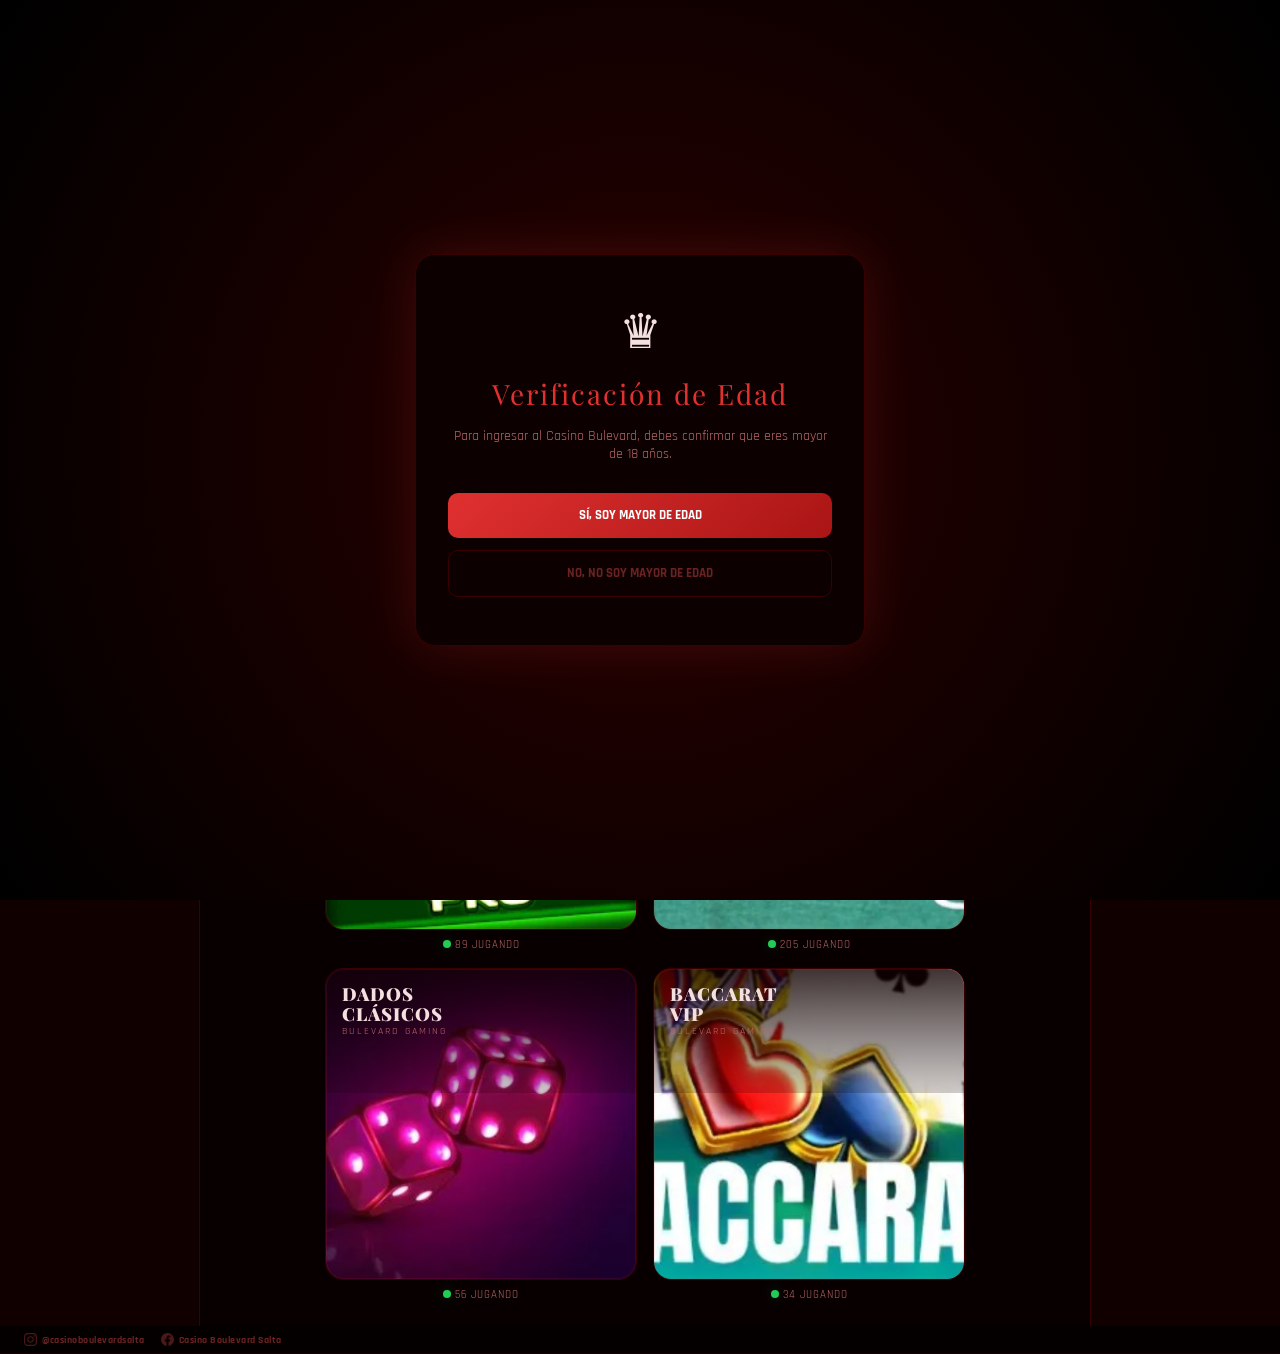
==== commit c32dfdda: "0.0.3 mejoras visuales" ====
--- a/index.html
+++ b/index.html
@@ -7,7 +7,7 @@
   <link rel="preconnect" href="https://fonts.googleapis.com">
   <link href="https://fonts.googleapis.com/css2?family=Playfair+Display:wght@700;900&family=Rajdhani:wght@500;600;700&display=swap" rel="stylesheet">
   <link rel="stylesheet" href="css/syles.css">
-  <script src="js/main.js"></script>
+  <script src="js/main.js" defer></script>
  
 </head>
 <body>
@@ -88,7 +88,7 @@
 
   <!-- NAV -->
   <nav class="nav">
-    <div class="logo"><a href="#sc-lobby">Casino <span>Boulevard</span></a></div>
+    <div class="logo"><a href="javascript:void(0)" onclick="go('lobby')">Casino <span>Boulevard</span></a></div>
     <button class="hamburger" onclick="toggleMobileMenu()">☰</button>
     <div class="navlinks" id="navlinks">
       <a href="#sc-lobby">juegos</a>
@@ -861,6 +861,19 @@
         <button class="dep-confirm-btn" id="depConfirmBtn" onclick="confirmDeposit()" disabled>Confirmar Depósito</button>
         <div class="dep-secure-note">🔒 Transacción segura · SSL encriptado</div>
       </div>
+    </div>
+  </div>
+
+  <!-- ═══════════════════════════════════════════ -->
+  <!--  MODAL DE MÉTODO DE PAGO FLOTANTE           -->
+  <!-- ═══════════════════════════════════════════ -->
+  <div class="dep-payment-overlay" id="depPaymentOverlay" onclick="if(event.target.id==='depPaymentOverlay')closePaymentModal()">
+    <div class="dep-payment-modal" id="depPaymentModal">
+      <button class="dep-payment-modal-close" onclick="closePaymentModal()">✕</button>
+      <div class="dep-payment-modal-header" id="depPaymentModalHeader"></div>
+      <div class="dep-payment-modal-form" id="depPaymentModalForm"></div>
+      <button class="dep-confirm-btn" id="depPaymentConfirmBtn" onclick="confirmDepositFromModal()" style="margin-top: 20px;">Confirmar Depósito</button>
+      <div class="dep-secure-note">🔒 Transacción segura · SSL encriptado</div>
     </div>
   </div>
 
--- a/css/syles.css
+++ b/css/syles.css
@@ -579,7 +579,7 @@
 /* ====== FORMULARIO PAGO EXPANDIBLE ====== */
 .dep-pm-form{display:none;margin-top:8px;padding:12px;background:#080000;border:1px solid #2a0000;border-radius:10px;animation:formIn .25s ease}
 @keyframes formIn{from{opacity:0;transform:translateY(-6px)}to{opacity:1;transform:translateY(0)}}
-.dep-pm-form.open{display:block}
+.dep-pm-form.open{display:none !important} /* Mantener oculto, usar modal flotante en su lugar */
 .dep-form-grid{display:grid;grid-template-columns:1fr 1fr;gap:8px;margin-bottom:0}
 .dep-form-grid.full{grid-template-columns:1fr}
 .dep-field{display:flex;flex-direction:column;gap:3px}
@@ -684,6 +684,136 @@
 
 @keyframes fadeIn { from { opacity: 0; } to { opacity: 1; } }
 
+/* ====== MODAL OVERLAY DE MÉTODO DE PAGO FLOTANTE ====== */
+.dep-payment-overlay {
+  position: fixed;
+  inset: 0;
+  background: rgba(0, 0, 0, 0.9);
+  backdrop-filter: blur(12px);
+  z-index: 400;
+  display: none;
+  align-items: center;
+  justify-content: center;
+  opacity: 0;
+  pointer-events: none;
+  transition: opacity 0.3s ease;
+}
+
+.dep-payment-overlay.active {
+  display: flex;
+  opacity: 1;
+  pointer-events: all;
+}
+
+.dep-payment-modal {
+  background: linear-gradient(160deg, #140000, #0c0000);
+  border: 1px solid #3a0000;
+  border-radius: 20px;
+  width: 90%;
+  max-width: 500px;
+  padding: 2rem;
+  box-shadow: 0 0 80px rgba(224, 48, 48, 0.3), 0 20px 80px rgba(0, 0, 0, 0.8);
+  position: relative;
+  animation: slideUpPayment 0.4s cubic-bezier(0.34, 1.56, 0.64, 1);
+  max-height: 90vh;
+  overflow-y: auto;
+}
+
+@keyframes slideUpPayment {
+  from {
+    opacity: 0;
+    transform: translateY(40px) scale(0.95);
+  }
+  to {
+    opacity: 1;
+    transform: translateY(0) scale(1);
+  }
+}
+
+.dep-payment-modal-close {
+  position: absolute;
+  top: 16px;
+  right: 16px;
+  background: none;
+  border: none;
+  color: #6a2222;
+  font-size: 24px;
+  cursor: pointer;
+  line-height: 1;
+  transition: color 0.2s;
+  padding: 4px;
+  display: flex;
+  align-items: center;
+  justify-content: center;
+}
+
+.dep-payment-modal-close:hover {
+  color: #e03030;
+}
+
+.dep-payment-modal-header {
+  display: flex;
+  align-items: center;
+  gap: 12px;
+  padding-bottom: 16px;
+  border-bottom: 1px solid #2a0000;
+  margin-bottom: 20px;
+}
+
+.dep-payment-modal-header-info {
+  display: flex;
+  flex-direction: column;
+  gap: 4px;
+  flex: 1;
+}
+
+.dep-payment-modal-header-logo {
+  width: 48px;
+  height: 48px;
+  border-radius: 12px;
+  display: flex;
+  align-items: center;
+  justify-content: center;
+  font-size: 24px;
+  flex-shrink: 0;
+}
+
+.dep-payment-modal-header-name {
+  font-size: 16px;
+  font-weight: 700;
+  color: #f5e0e0;
+}
+
+.dep-payment-modal-header-type {
+  font-size: 11px;
+  color: #6a2222;
+  letter-spacing: 0.5px;
+}
+
+.dep-payment-modal-form {
+  display: flex;
+  flex-direction: column;
+  gap: 16px;
+}
+
+/* ====== SCROLLBAR PERSONALIZADO ====== */
+.dep-payment-modal::-webkit-scrollbar {
+  width: 8px;
+}
+
+.dep-payment-modal::-webkit-scrollbar-track {
+  background: transparent;
+}
+
+.dep-payment-modal::-webkit-scrollbar-thumb {
+  background: #3a0000;
+  border-radius: 4px;
+}
+
+.dep-payment-modal::-webkit-scrollbar-thumb:hover {
+  background: #6a2222;
+}
+
 /* HEADER FIJO */
 .site-header {
   position: sticky;
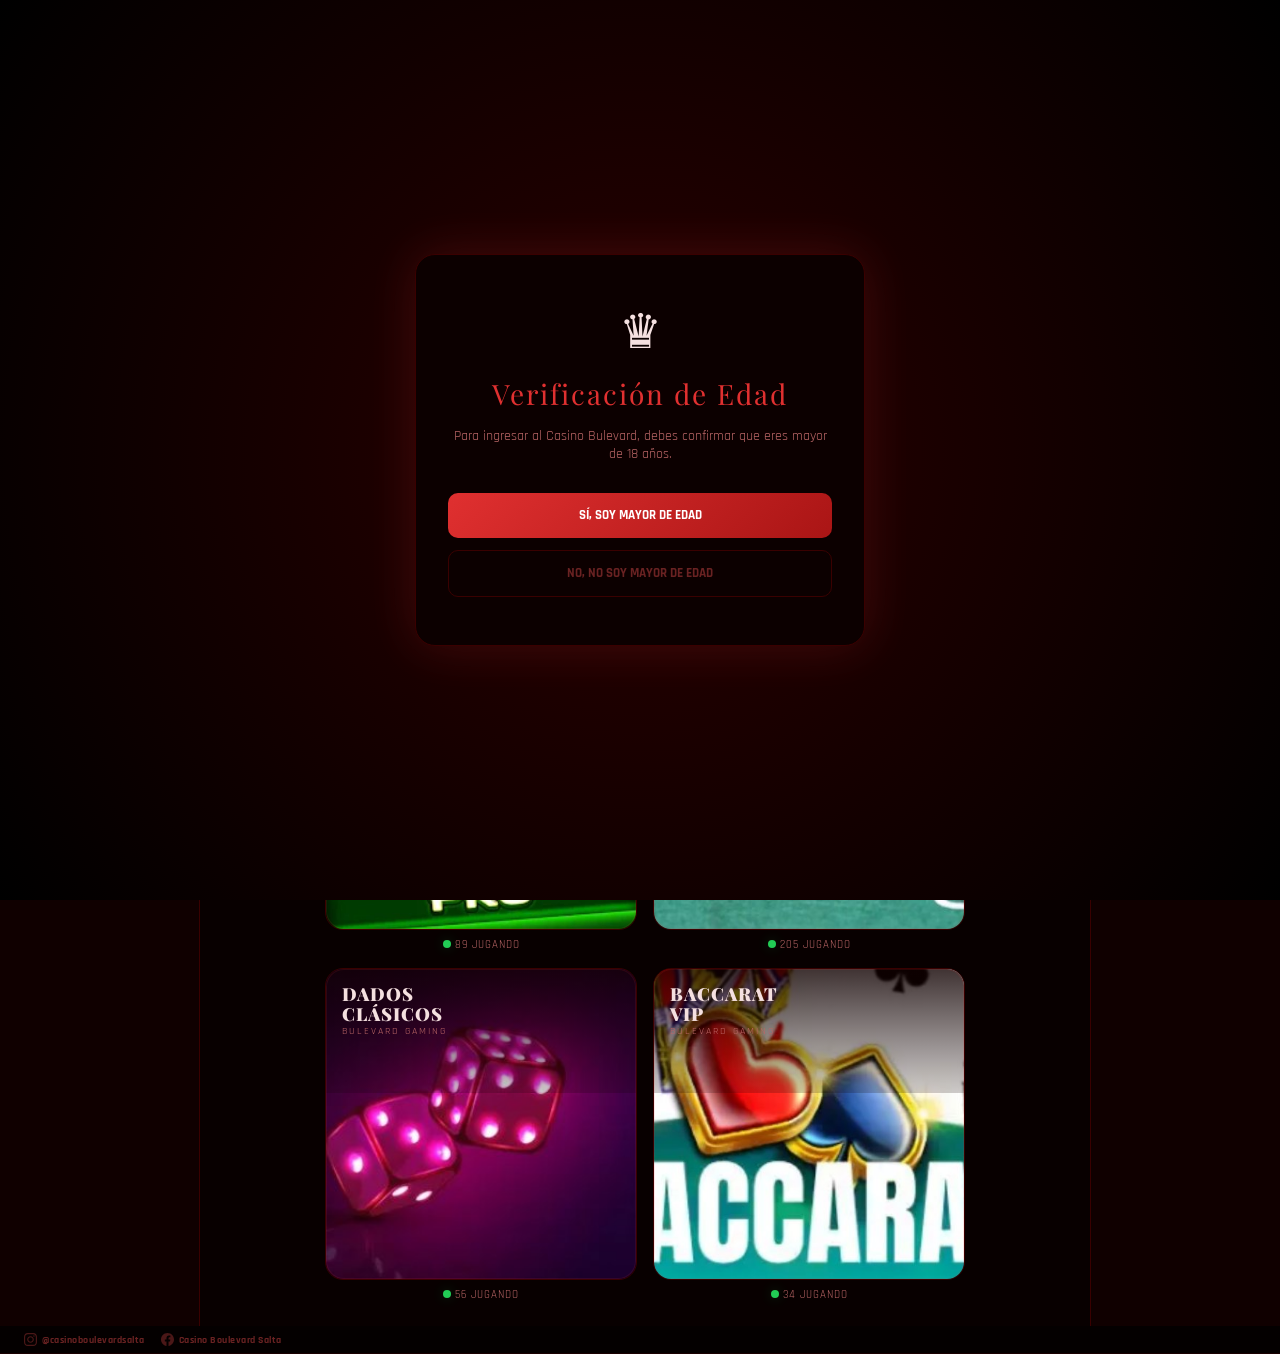
==== commit 6bac1dc8: "0.0.6 acumulacion de monto" ====
--- a/index.html
+++ b/index.html
@@ -1313,7 +1313,7 @@
     
     <aside class="rpanel">
       <div class="rptitle">Promociones</div>
-      <div class="promo" onclick="toast('🎁 ¡Bono Bienvenida activado! +$50,000')">
+      <div class="promo" onclick="addWelcomeBonus()">
         <div class="pico">🎁</div><div class="ptitle">Bono Bienvenida</div>
         <div class="pdesc">100% hasta $50,000 en tu primer depósito</div>
       </div>
